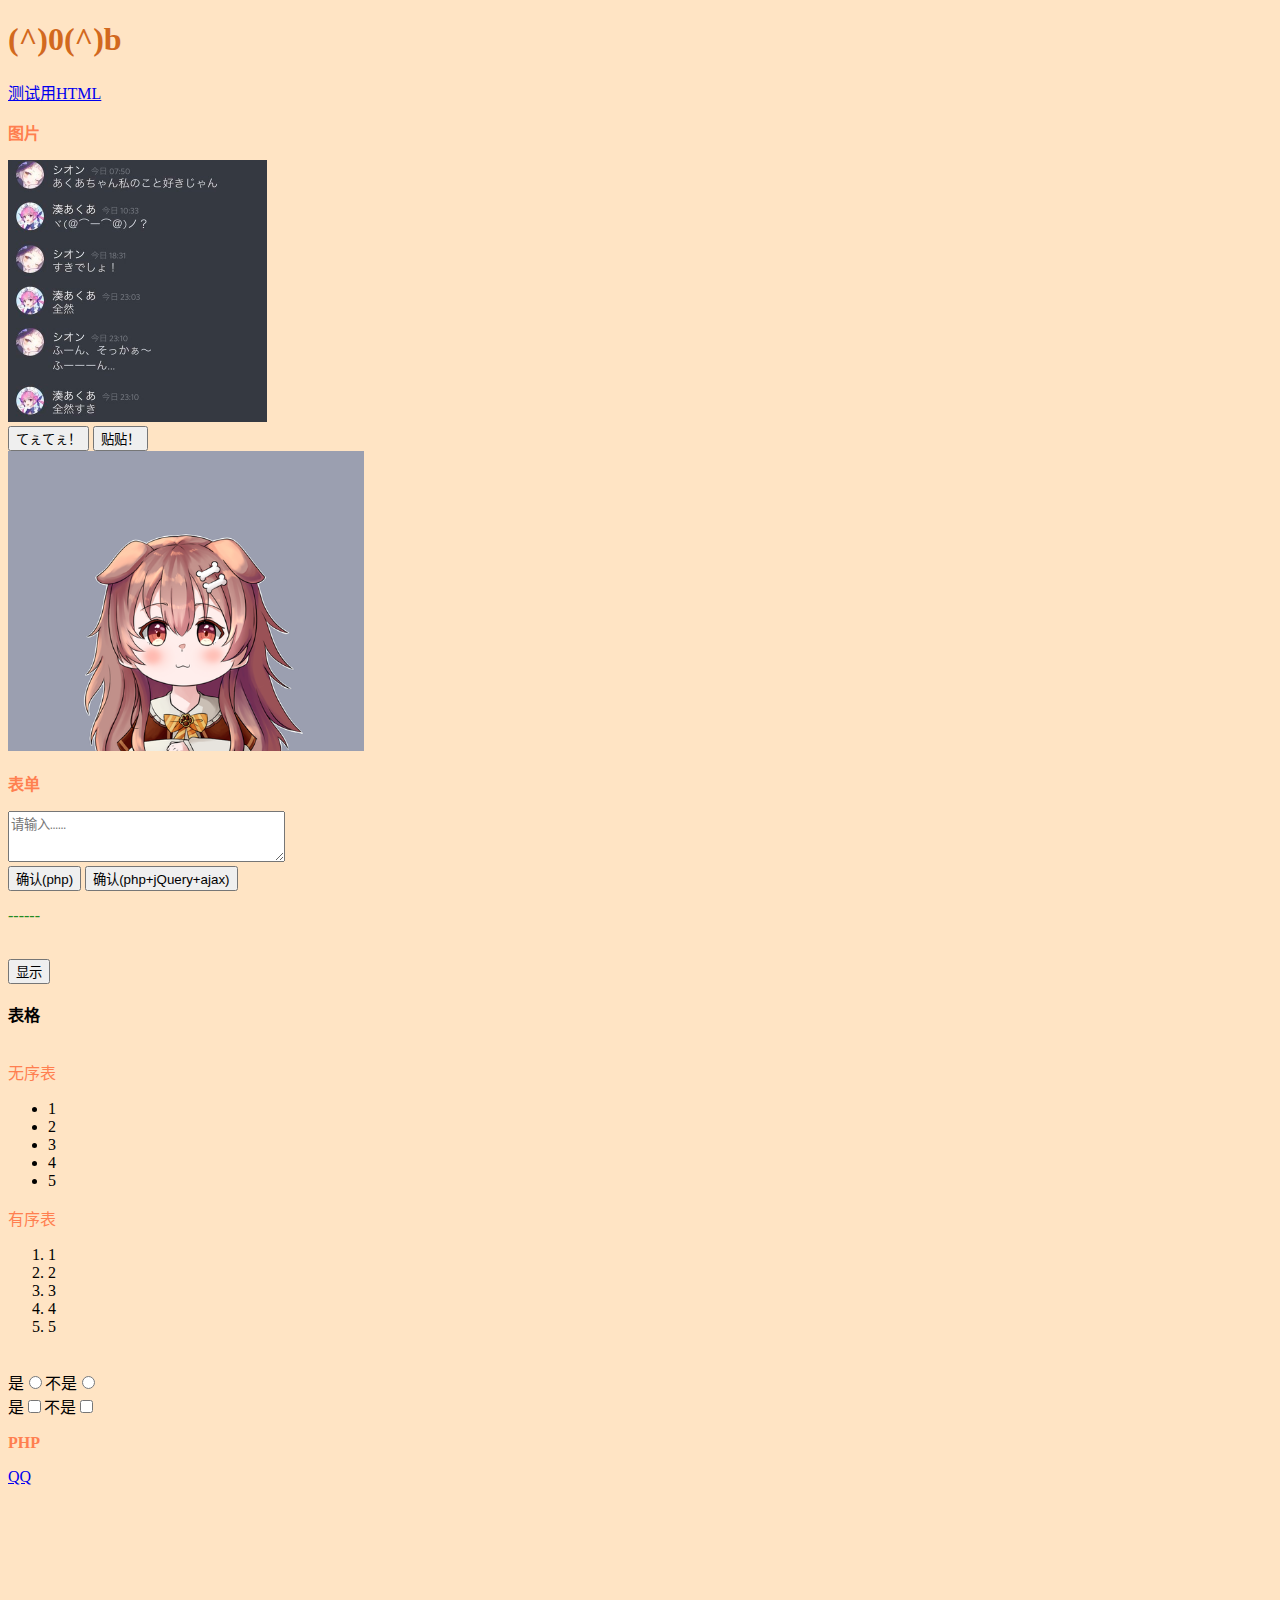
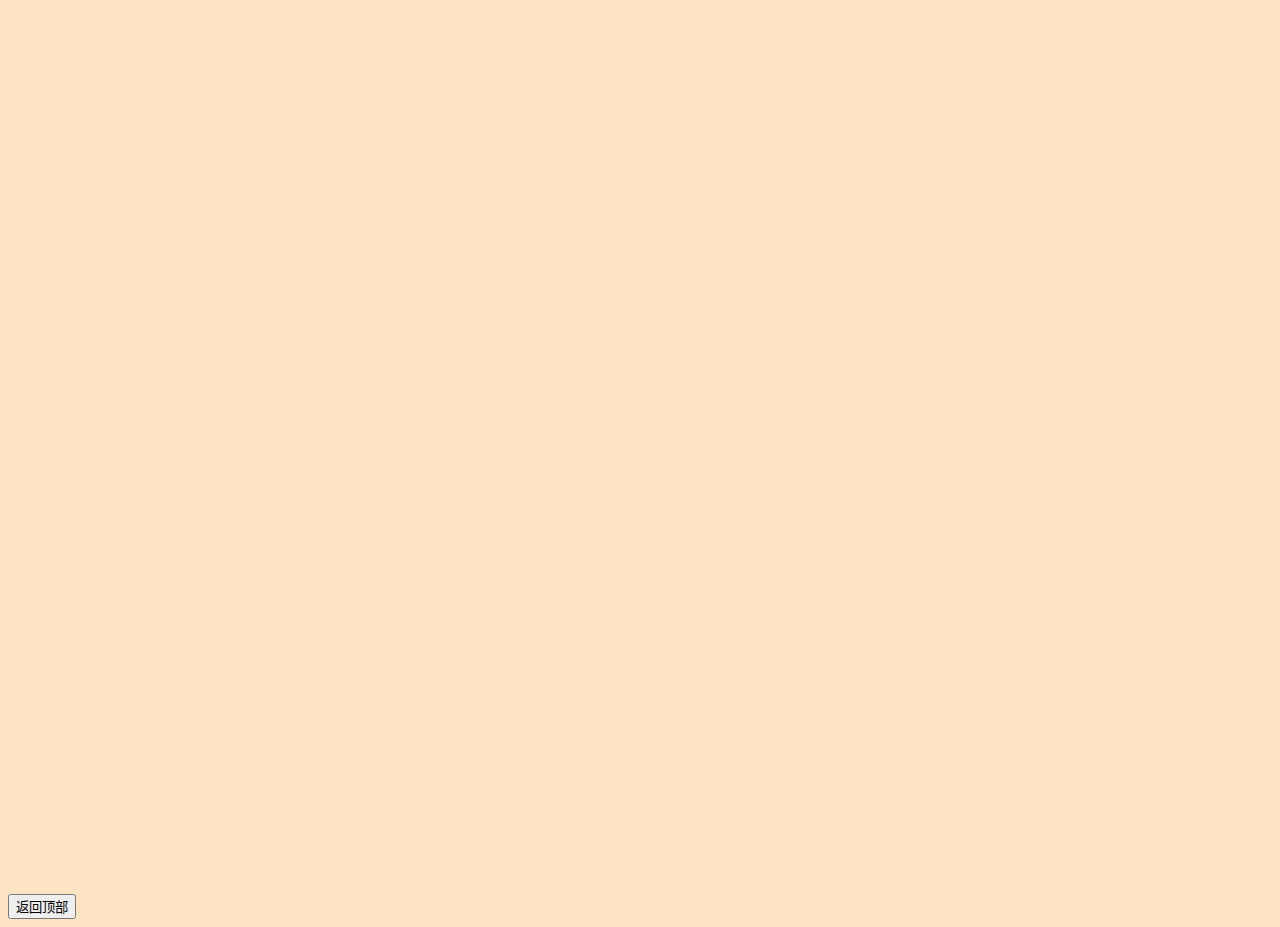
==== index.html @ a9ceadae "文件结构调整" ====
<!DOCTYPE html>
<html lang="zh-CN" >
<head>
    <meta charset="utf-8">
    <link href="images/logo.ico" rel="icon" type="image/x-ico">
    <link href="css/index.css" rel="stylesheet" type="text/css" >
    <meta name="viewport" content="width=device-width， initial-scale=1" />
    <script src="js/jQuery.js"></script>
</head>
<body>
    <title>^_-</title>
    <h1 id="head" >(^)0(^)b</h1>
    <a href="demo.html">测试用HTML</a>
    <!-- 图片与JavaScript初尝试 -->
    <p id="ok"><b>图片</b></p>
    <img id="pic" src="images/aquashion.jpg" alt="盐水贴贴" width="259" height="262" />
    <br>
    <button type="button" onclick="f()">てぇてぇ！</button>
    <button type="button" onclick="f2()">贴贴！</button>
    <br>    
    <img title="ほら見てほらよ" id="korone" src="images/korone0.png" height="300" alt="沁音" style="cursor:pointer">
    <script type="text/javascript" src="js/button.js"></script>
<!-- 表单与PHP后端交互 强大的JavaScript框架jQuery与(异步)AJAX技术 -->
    <p><b>表单</b></p>
    <form id="fm" action="php/test.php" method="POST">
        <div>
            <textarea name="text" id="text" cols="32" rows="3" maxlength="10" placeholder="请输入……" ></textarea>
            <br>
            <button type="submit">确认(php)</button>
            <button type="button" onclick="ajax()">确认(php+jQuery+ajax)</button>
        </div>
        <p id="post" >------</p>
    </form>
    <script type="text/javascript" src="js/ajax.js"></script>
<!-- 探索jQuery -->
    <br>
    <button id="show" type="button" >显示</button>
    <a id="f" href="F.html">傅里叶级数演示</a>
    <script type="text/javascript " >
    $(document).ready(function(){
        $("#f").hide()
        $("#show").click(function(){
            $("#f").fadeToggle(500)
            //500ms渐变
        });
    });
    </script>
<!-- 表格 -->
    <br><br>
    <div class="table" ><strong>表格</strong></div>
    <table id="ごじゅうおん" border="1">
        <tr><th>行与段</th><th>あ段</th><th>い段</th><th>う段</th><th>え段</th><th>お段</th></tr>
        <tr><th>か行</th><td>.</td><td>.</td><td>.</td><td>.</td><td>.</td></tr>
        <tr><th>さ行</th><td>.</td><td>.</td><td>.</td><td>.</td><td>.</td></tr>
        <tr><th>た行</th><td>.</td><td>.</td><td>.</td><td>.</td><td>.</td></tr>
        <tr><th>な行</th><td>.</td><td>.</td><td>.</td><td>.</td><td>.</td></tr>
        <tr><th>は行</th><td>.</td><td>.</td><td>.</td><td>.</td><td>.</td></tr>
        <tr><th>ま行</th><td>.</td><td>.</td><td>.</td><td>.</td><td>.</td></tr>
        <tr><th>や行</th><td>.</td><td>.</td><td>.</td><td>.</td><td>.</td></tr>
        <tr><th>ら行</th><td>.</td><td>.</td><td>.</td><td>.</td><td>.</td></tr>
        <tr><th>わ行</th><td>.</td><td>.</td><td>.</td><td>.</td><td>.</td></tr>
    </table>
    <script>
        $("#ごじゅうおん").hide()
        $(".table").click(
            function () {
                $("#ごじゅうおん").fadeToggle()
            }
        )
    </script>
<!-- 列表 -->
    <br>
    <p>无序表</p>
    <ul>
        <li>1</li>
        <li>2</li>
        <li>3</li>
        <li>4</li>
        <li>5</li>
    </ul>
    <p>有序表</p>
    <ol>
        <li>1</li>
        <li>2</li>
        <li>3</li>
        <li>4</li>
        <li>5</li>
    </ol>
<!-- 表单 -->
    <br>
    是<input type="radio" name="单选" id="">不是<input type="radio" name="单选" id=""><br>
    是<input type="checkbox" name="多选" id="">不是<input type="checkbox" name="多选" id="">
<!--探索php  -->
    <br>
    <p><b>PHP</b></p>
    <a href="QQ.html">QQ</a>
<!-- 返回顶部 -->
    <div>
        <br><br><br><br><br><br><br><br><br><br><br><br><br><br><br><br><br><br><br><br><br><br><br><br><br><br><br><br><br><br><br><br><br><br><br><br><br><br><br><br><br><br><br><br><br><br><br><br><br><br><br><br><br><br><br><br>
    </div>
    <a href="#head"><button>返回顶部</button></a>

</body>
</html>
---- css/index.css ----
body {
    background-color: bisque;
}
h1 {
    color: chocolate;
}
p {
    color: coral;
}
#post {
    color: forestgreen;
}
.table {
    cursor: pointer;
    width: 2em;
}
/* .table:link {
    
}
.table:visited {

} */
.table:hover {
    color: royalblue;
}
.table:active {
    color: blue;
}
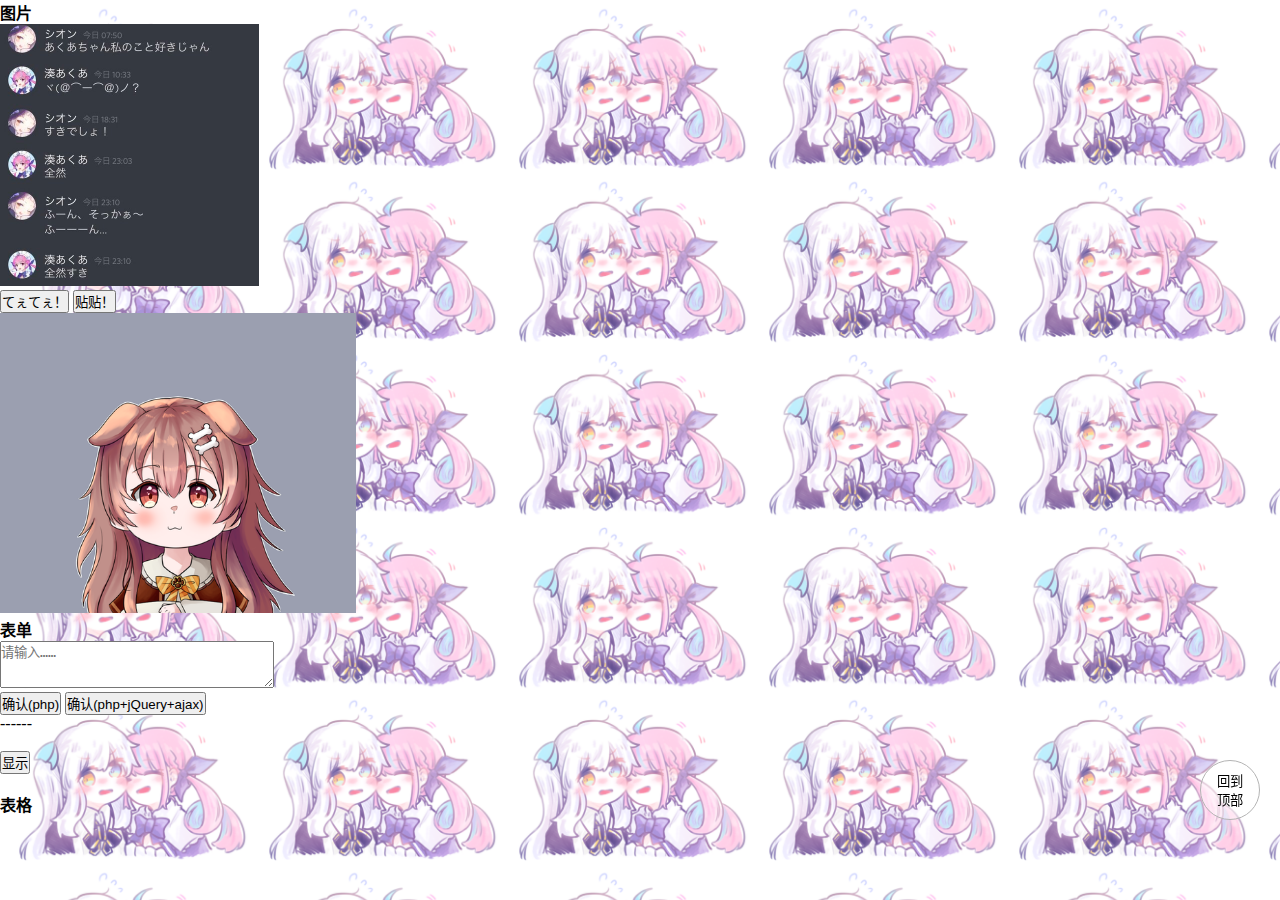
==== commit 3d84adcf: "结构调整" ====
--- a/index.html
+++ b/index.html
@@ -2,15 +2,14 @@
 <html lang="zh-CN" >
 <head>
     <meta charset="utf-8">
-    <link href="images/logo.ico" rel="icon" type="image/x-ico">
+    <link href="images/favicon.ico" rel="icon" type="image/x-ico">
     <link href="css/index.css" rel="stylesheet" type="text/css" >
+    <link href="css/demo.css" rel="stylesheet" type="text/css" >
     <meta name="viewport" content="width=device-width， initial-scale=1" />
     <script src="js/jQuery.js"></script>
 </head>
 <body>
     <title>^_-</title>
-    <h1 id="head" >(^)0(^)b</h1>
-    <a href="demo.html">测试用HTML</a>
     <!-- 图片与JavaScript初尝试 -->
     <p id="ok"><b>图片</b></p>
     <img id="pic" src="images/aquashion.jpg" alt="盐水贴贴" width="259" height="262" />
@@ -68,37 +67,17 @@
             }
         )
     </script>
-<!-- 列表 -->
-    <br>
-    <p>无序表</p>
-    <ul>
-        <li>1</li>
-        <li>2</li>
-        <li>3</li>
-        <li>4</li>
-        <li>5</li>
-    </ul>
-    <p>有序表</p>
-    <ol>
-        <li>1</li>
-        <li>2</li>
-        <li>3</li>
-        <li>4</li>
-        <li>5</li>
-    </ol>
-<!-- 表单 -->
-    <br>
-    是<input type="radio" name="单选" id="">不是<input type="radio" name="单选" id=""><br>
-    是<input type="checkbox" name="多选" id="">不是<input type="checkbox" name="多选" id="">
-<!--探索php  -->
-    <br>
-    <p><b>PHP</b></p>
-    <a href="QQ.html">QQ</a>
-<!-- 返回顶部 -->
-    <div>
-        <br><br><br><br><br><br><br><br><br><br><br><br><br><br><br><br><br><br><br><br><br><br><br><br><br><br><br><br><br><br><br><br><br><br><br><br><br><br><br><br><br><br><br><br><br><br><br><br><br><br><br><br><br><br><br><br>
+    <div class="home-page">
+        <div class="back">
+            <div>
+                <button id="back" type="button">回到<br>顶部</button>
+            </div>
+            <script type="text/javascript">
+                $("#back").click(function () {
+                    scrollTo(0, 0);
+                });
+            </script>
+        </div>
     </div>
-    <a href="#head"><button>返回顶部</button></a>
-
 </body>
 </html>--- a/css/index.css
+++ b/css/index.css
@@ -1,28 +1,53 @@
-body {
-    background-color: bisque;
+body,
+button,
+form,
+input,
+li,
+ol,
+p,
+td,
+textarea,
+ul {
+    margin: 0;
+    padding: 0;
 }
-h1 {
-    color: chocolate;
+img {
+    border: 0;
+    outline: 0;
 }
-p {
-    color: coral;
+li {
+    list-style: none;
 }
-#post {
-    color: forestgreen;
+a {
+    color: #000;
+    outline: none;
+    text-decoration: none;
 }
-.table {
-    cursor: pointer;
-    width: 2em;
+button {
+    outline: none;
 }
-/* .table:link {
-    
+em {
+    font-style: normal;
 }
-.table:visited {
-
-} */
-.table:hover {
-    color: royalblue;
+ul {
+    list-style: none;
+    padding: 0;
+    margin: 0;
 }
-.table:active {
-    color: blue;
+.clearfix {
+    *zoom:1;
 }
+.clearfix:before {
+    content: ".";
+    display: block;
+    height: 0;
+    clear: both;
+    visibility: hidden;
+}
+.clearfix:after {
+    content: ".";
+    display: block;
+    height: 0;
+    clear: both;
+    visibility: hidden;
+}--- a/css/demo.css
+++ b/css/demo.css
@@ -0,0 +1,186 @@
+* {
+    margin: 0;
+    padding: 0;
+}
+html {
+    /* height: 100%; */
+}
+body {
+    /* height: 100%; */
+    background-image: url(../html/images/background.png);
+    background-size: 250px;
+    font-size: 16px;
+}
+.clearfix {
+    *zoom:1;
+}
+.clearfix:before {
+    content: ".";
+    display: block;
+    height: 0;
+    clear: both;
+    visibility: hidden;
+}
+.clearfix:after {
+    content: ".";
+    display: block;
+    height: 0;
+    clear: both;
+    visibility: hidden;
+}
+ul {
+    list-style: none;
+}
+a {
+    text-decoration: none;
+    color: #000;
+}
+.left {
+    float: left;
+}
+.header {
+    height: 56px;
+    background-color: #fff;
+    box-shadow: 0px 0px 15px -4px rgba(0, 0, 0, 0.9);
+}
+.nav-link {
+    float: left;
+}
+.nav-link ul li {
+    float: left;
+    margin-left: 45px;
+    line-height: 56px;
+}
+.nav-link ul .home {
+    width: 40px;
+    height: 40px;
+    margin: 8px 0 8px 35px;
+    padding-left: 0px;
+    background-image: url(../html/images/home.png);
+    background-repeat: no-repeat ;
+    background-position: center;
+    background-size: 55px,55px ;
+}
+.nav-link ul  .home:hover {
+    background-size: 66px,66px ;
+    transition: all .5s ease 0s ;
+}
+.nav-link ul  .home a {
+    display: block;
+    width: 40px;
+    height: 40px;
+}
+.nav-link a:hover {
+    color: skyblue;
+    transition: all 0.3s ease 0s ;
+}
+.nav-search-box {
+    float: left;
+}
+.nav-search-box .search {
+    float: left;
+    margin: 12px 25px 12px 25px ;
+}
+.nav-search-box .search input {
+    float: left;
+    width: 180px;
+    height: 31px;
+    border: 1px solid rgba(0, 0, 0, 0.178);
+    padding: 0 0 0 15px;
+    outline: none;
+    background-color: rgba(0, 0, 0, 0.075);
+}
+.nav-search-box .search-btn {
+    float: left;
+}
+.nav-search-box .search button {
+    border: 1px solid rgba(0, 0, 0, 0.288);
+    border-left: 0;
+    padding: 7px;
+    outline: none;
+    cursor: pointer;
+}
+.nav-search-box .search button:hover {
+    color: rgb(0, 174, 255);
+    transition: all .2s ease 0s ;
+}
+.nav-user-box {
+    float: left;
+    line-height: 56px;
+}
+.nav-user-box div {
+    float: left;
+    margin: 0 0 0 45px;
+}
+.nav-btn {
+    float: left;
+}
+.nav-btn button {
+    display: block;
+    margin: 10px 0;
+    margin-left: 25px;
+    border: 0;
+    width: 100px;
+    height: 36px;
+    color: #fff;
+    background-color: #FB7299;
+    outline: none;
+    cursor: pointer;
+    border-radius: 5px;
+}
+.home-page {
+    margin: 8px auto 0 auto;
+}
+.home-content {
+    display: block;
+    width: 1160px;
+    /* height: 100%; */
+    margin: 0 auto;
+    text-align: center;
+}
+.left-box {
+    width: 244px;
+}
+.left-box div {
+    border-radius: 5px;
+    margin-top: 8px;
+}
+.left-box .box1 {
+    height: 200px;
+    background-color: skyblue;
+}
+.left-box .box2 {
+    position: sticky;
+    top: 0px;/* ????????????????????? */
+    min-height: 200px;
+    background-color: skyblue;
+}
+.center-box {
+    width: 632px;
+    margin: 0 8px 0;
+}
+.center-box .card {
+    background-color: skyblue;
+    height: 600px;
+}
+.right-box {
+    width: 268px;
+    background-color: skyblue;
+}
+.home-page .back div {
+    position: fixed;
+    right: 20px;
+    bottom: 80px;
+}
+.home-page .back button {
+    width: 60px;
+    height: 60px;
+    border: 1px solid rgb(179, 179, 179) ;
+    outline: none;
+    background-color: rgba(255, 255, 255, 0.4);
+    border-radius: 50%;
+}
+.home-page .back button:hover {
+    background-color: rgb(0, 183, 255);
+    transition: all 0.5s ease .0s;
+}
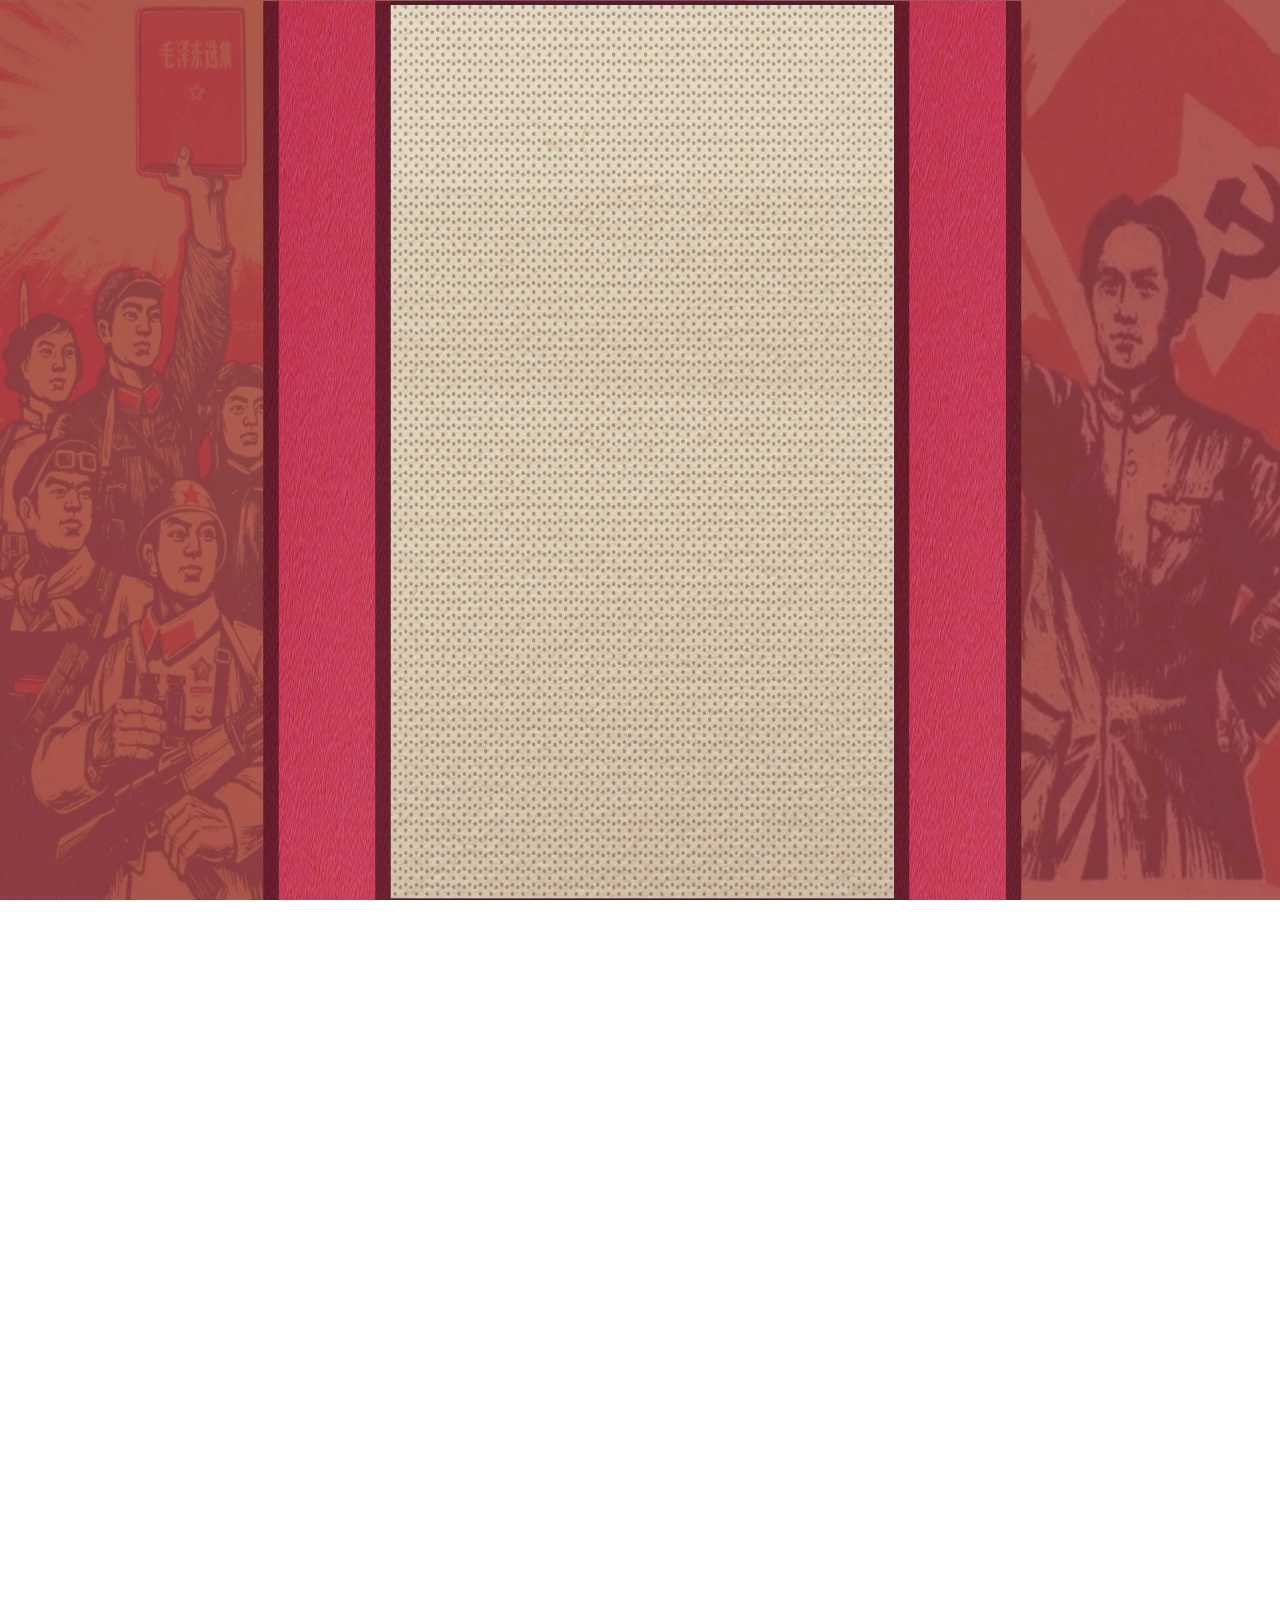
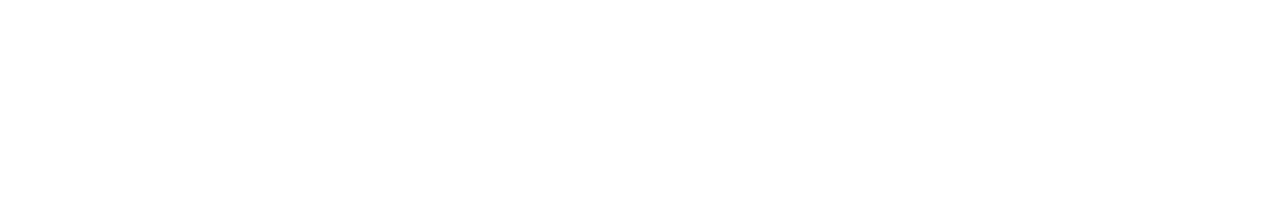
==== commit 913a68af: "[JavaScript]滚动条" ====
--- a/index.html
+++ b/index.html
@@ -1,83 +1,139 @@
 <!DOCTYPE html>
-<html lang="zh-CN" >
+<html lang="zh-CN">
+
 <head>
     <meta charset="utf-8">
+    <meta name="viewport" content="width=device-width， initial-scale=1" />
     <link href="images/favicon.ico" rel="icon" type="image/x-ico">
-    <link href="css/index.css" rel="stylesheet" type="text/css" >
-    <link href="css/demo.css" rel="stylesheet" type="text/css" >
-    <meta name="viewport" content="width=device-width， initial-scale=1" />
-    <script src="js/jQuery.js"></script>
+    <link href="css/index.css" rel="stylesheet" type="text/css">
+    <script src="js/jQuery.js" type="text/javascript"></script>
+    <script src="js/index.js" type="text/javascript"></script>
 </head>
+
 <body>
-    <title>^_-</title>
-    <!-- 图片与JavaScript初尝试 -->
-    <p id="ok"><b>图片</b></p>
-    <img id="pic" src="images/aquashion.jpg" alt="盐水贴贴" width="259" height="262" />
-    <br>
-    <button type="button" onclick="f()">てぇてぇ！</button>
-    <button type="button" onclick="f2()">贴贴！</button>
-    <br>    
-    <img title="ほら見てほらよ" id="korone" src="images/korone0.png" height="300" alt="沁音" style="cursor:pointer">
-    <script type="text/javascript" src="js/button.js"></script>
-<!-- 表单与PHP后端交互 强大的JavaScript框架jQuery与(异步)AJAX技术 -->
-    <p><b>表单</b></p>
-    <form id="fm" action="php/test.php" method="POST">
-        <div>
-            <textarea name="text" id="text" cols="32" rows="3" maxlength="10" placeholder="请输入……" ></textarea>
-            <br>
-            <button type="submit">确认(php)</button>
-            <button type="button" onclick="ajax()">确认(php+jQuery+ajax)</button>
-        </div>
-        <p id="post" >------</p>
-    </form>
-    <script type="text/javascript" src="js/ajax.js"></script>
-<!-- 探索jQuery -->
-    <br>
-    <button id="show" type="button" >显示</button>
-    <a id="f" href="F.html">傅里叶级数演示</a>
-    <script type="text/javascript " >
-    $(document).ready(function(){
-        $("#f").hide()
-        $("#show").click(function(){
-            $("#f").fadeToggle(500)
-            //500ms渐变
-        });
-    });
-    </script>
-<!-- 表格 -->
-    <br><br>
-    <div class="table" ><strong>表格</strong></div>
-    <table id="ごじゅうおん" border="1">
-        <tr><th>行与段</th><th>あ段</th><th>い段</th><th>う段</th><th>え段</th><th>お段</th></tr>
-        <tr><th>か行</th><td>.</td><td>.</td><td>.</td><td>.</td><td>.</td></tr>
-        <tr><th>さ行</th><td>.</td><td>.</td><td>.</td><td>.</td><td>.</td></tr>
-        <tr><th>た行</th><td>.</td><td>.</td><td>.</td><td>.</td><td>.</td></tr>
-        <tr><th>な行</th><td>.</td><td>.</td><td>.</td><td>.</td><td>.</td></tr>
-        <tr><th>は行</th><td>.</td><td>.</td><td>.</td><td>.</td><td>.</td></tr>
-        <tr><th>ま行</th><td>.</td><td>.</td><td>.</td><td>.</td><td>.</td></tr>
-        <tr><th>や行</th><td>.</td><td>.</td><td>.</td><td>.</td><td>.</td></tr>
-        <tr><th>ら行</th><td>.</td><td>.</td><td>.</td><td>.</td><td>.</td></tr>
-        <tr><th>わ行</th><td>.</td><td>.</td><td>.</td><td>.</td><td>.</td></tr>
-    </table>
-    <script>
-        $("#ごじゅうおん").hide()
-        $(".table").click(
-            function () {
-                $("#ごじゅうおん").fadeToggle()
-            }
-        )
-    </script>
     <div class="home-page">
         <div class="back">
             <div>
                 <button id="back" type="button">回到<br>顶部</button>
+                <script>
+                    $("#back").hide();
+                    $(window).scroll(function () {   //页面加载时，获取滚动条高度
+                        var distance = $(document).scrollTop();  //获取滚动条高度
+                        if (distance <= 300) {
+                            $("#back").hide(500);
+                        }
+                        else {
+                            $("#back").show(500);
+                        }
+                    })
+                    $("#back").click(function () {
+                        scrollTo(0, 0);
+                    })
+                </script>
             </div>
-            <script type="text/javascript">
-                $("#back").click(function () {
-                    scrollTo(0, 0);
-                });
-            </script>
         </div>
     </div>
+    <br>
+    <br>
+    <br>
+    <br>
+    <br>
+    <br>
+    <br>
+    <br>
+    <br>
+    <br>
+    <br>
+    <br>
+    <br>
+    <br>
+    <br>
+    <br>
+    <br>
+    <br>
+    <br>
+    <br>
+    <br>
+    <br>
+    <br>
+    <br>
+    <br>
+    <br>
+    <br>
+    <br>
+    <br>
+    <br>
+    <br>
+    <br>
+    <br>
+    <br>
+    <br>
+    <br>
+    <br>
+    <br>
+    <br>
+    <br>
+    <br>
+    <br>
+    <br>
+    <br>
+    <br>
+    <br>
+    <br>
+    <br>
+    <br>
+    <br>
+    <br>
+    <br>
+    <br>
+    <br>
+    <br>
+    <br>
+    <br>
+    <br>
+    <br>
+    <br>
+    <br>
+    <br>
+    <br>
+    <br>
+    <br>
+    <br>
+    <br>
+    <br>
+    <br>
+    <br>
+    <br>
+    <br>
+    <br>
+    <br>
+    <br>
+    <br>
+    <br>
+    <br>
+    <br>
+    <br>
+    <br>
+    <br>
+    <br>
+    <br>
+    <br>
+    <br>
+    <br>
+    <br>
+    <br>
+    <br>
+    <br>
+    <br>
+    <br>
+    <br>
+    <br>
+    <br>
+    <br>
+    <br>
+    <br>
+    <br>
+    <br>
 </body>
+
 </html>--- a/css/index.css
+++ b/css/index.css
@@ -10,10 +10,6 @@
 ul {
     margin: 0;
     padding: 0;
-}
-img {
-    border: 0;
-    outline: 0;
 }
 li {
     list-style: none;
@@ -50,4 +46,28 @@
     height: 0;
     clear: both;
     visibility: hidden;
+}
+body {
+    background-image: url(/images/index-bg.png);
+    background-attachment:fixed;
+    background-size: 100vw 100vh;
+    font-size: 16px;
+}
+.home-page .back div {
+    position: fixed;
+    right: 20px;
+    bottom: 80px;
+}
+.home-page .back button {
+    width: 60px;
+    height: 60px;
+    border: 1px solid rgb(179, 179, 179) ;
+    outline: none;
+    cursor: pointer;
+    background-color: rgba(255, 255, 255, 0.4);
+    border-radius: 50%;
+}
+.home-page .back button:hover {
+    background-color: rgb(0, 183, 255);
+    transition: all 0.5s ease .0s;
 }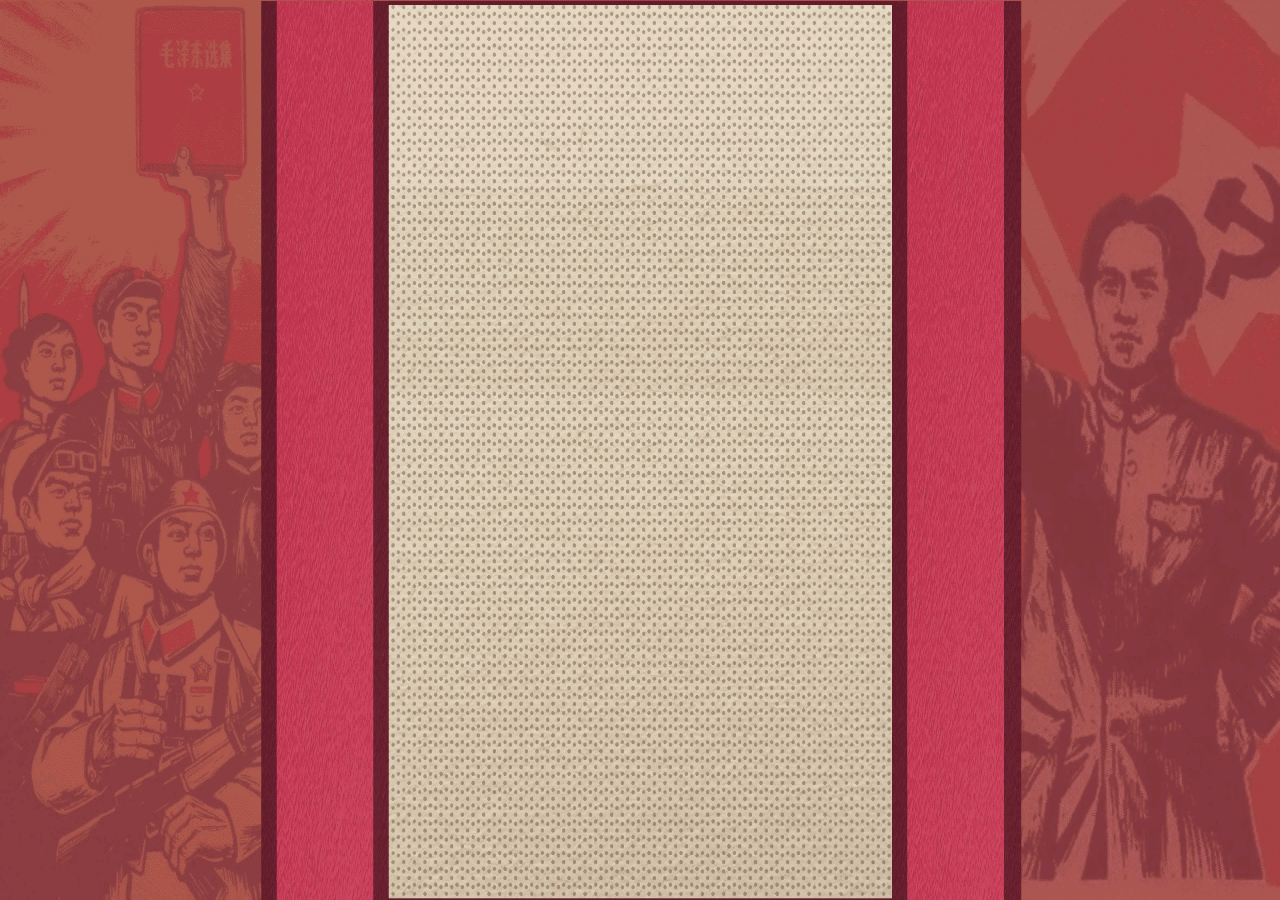
==== commit cfbb32d9: "[JavaScript]鼠标控制" ====
--- a/index.html
+++ b/index.html
@@ -12,128 +12,40 @@
 
 <body>
     <div class="home-page">
+        <script type="text/javascript">
+            window.onload = function () {
+                document.onmousemove = function (e) {
+                    var p = getMousePos(e)
+                    var style = `
+                        position: fixed;
+                        height:100px;
+                        width:100px;
+                        background-color:rgb(0,0,0,0.5);
+                        transform: translate(-50%,-50%);`
+                        style+= "margin-left:"+p["x"]+"px;"
+                        style+= "margin-top:"+p["y"]+"px;"
+                    setStyleById("scroll", style);
+                    function setStyleById(id, style) {
+                        document.getElementById(id).setAttribute("style", style)
+                        var a = document.getElementById(id).getAttribute("style")
+                    }
+                }
+            }
+            function getMousePos(event) {
+                var e = event || window.event;
+                return { 'x': e.clientX, 'y': e.clientY }
+            }
+            function view(params) {
+                console.log("数据类型:" + typeof params, "输出:" + params)
+            }
+        </script>
         <div class="back">
             <div>
                 <button id="back" type="button">回到<br>顶部</button>
-                <script>
-                    $("#back").hide();
-                    $(window).scroll(function () {   //页面加载时，获取滚动条高度
-                        var distance = $(document).scrollTop();  //获取滚动条高度
-                        if (distance <= 300) {
-                            $("#back").hide(500);
-                        }
-                        else {
-                            $("#back").show(500);
-                        }
-                    })
-                    $("#back").click(function () {
-                        scrollTo(0, 0);
-                    })
-                </script>
             </div>
         </div>
     </div>
-    <br>
-    <br>
-    <br>
-    <br>
-    <br>
-    <br>
-    <br>
-    <br>
-    <br>
-    <br>
-    <br>
-    <br>
-    <br>
-    <br>
-    <br>
-    <br>
-    <br>
-    <br>
-    <br>
-    <br>
-    <br>
-    <br>
-    <br>
-    <br>
-    <br>
-    <br>
-    <br>
-    <br>
-    <br>
-    <br>
-    <br>
-    <br>
-    <br>
-    <br>
-    <br>
-    <br>
-    <br>
-    <br>
-    <br>
-    <br>
-    <br>
-    <br>
-    <br>
-    <br>
-    <br>
-    <br>
-    <br>
-    <br>
-    <br>
-    <br>
-    <br>
-    <br>
-    <br>
-    <br>
-    <br>
-    <br>
-    <br>
-    <br>
-    <br>
-    <br>
-    <br>
-    <br>
-    <br>
-    <br>
-    <br>
-    <br>
-    <br>
-    <br>
-    <br>
-    <br>
-    <br>
-    <br>
-    <br>
-    <br>
-    <br>
-    <br>
-    <br>
-    <br>
-    <br>
-    <br>
-    <br>
-    <br>
-    <br>
-    <br>
-    <br>
-    <br>
-    <br>
-    <br>
-    <br>
-    <br>
-    <br>
-    <br>
-    <br>
-    <br>
-    <br>
-    <br>
-    <br>
-    <br>
-    <br>
-    <br>
-    <br>
+    <div id="scroll"></div>
 </body>
 
 </html>--- a/css/index.css
+++ b/css/index.css
@@ -70,4 +70,4 @@
 .home-page .back button:hover {
     background-color: rgb(0, 183, 255);
     transition: all 0.5s ease .0s;
-}+}
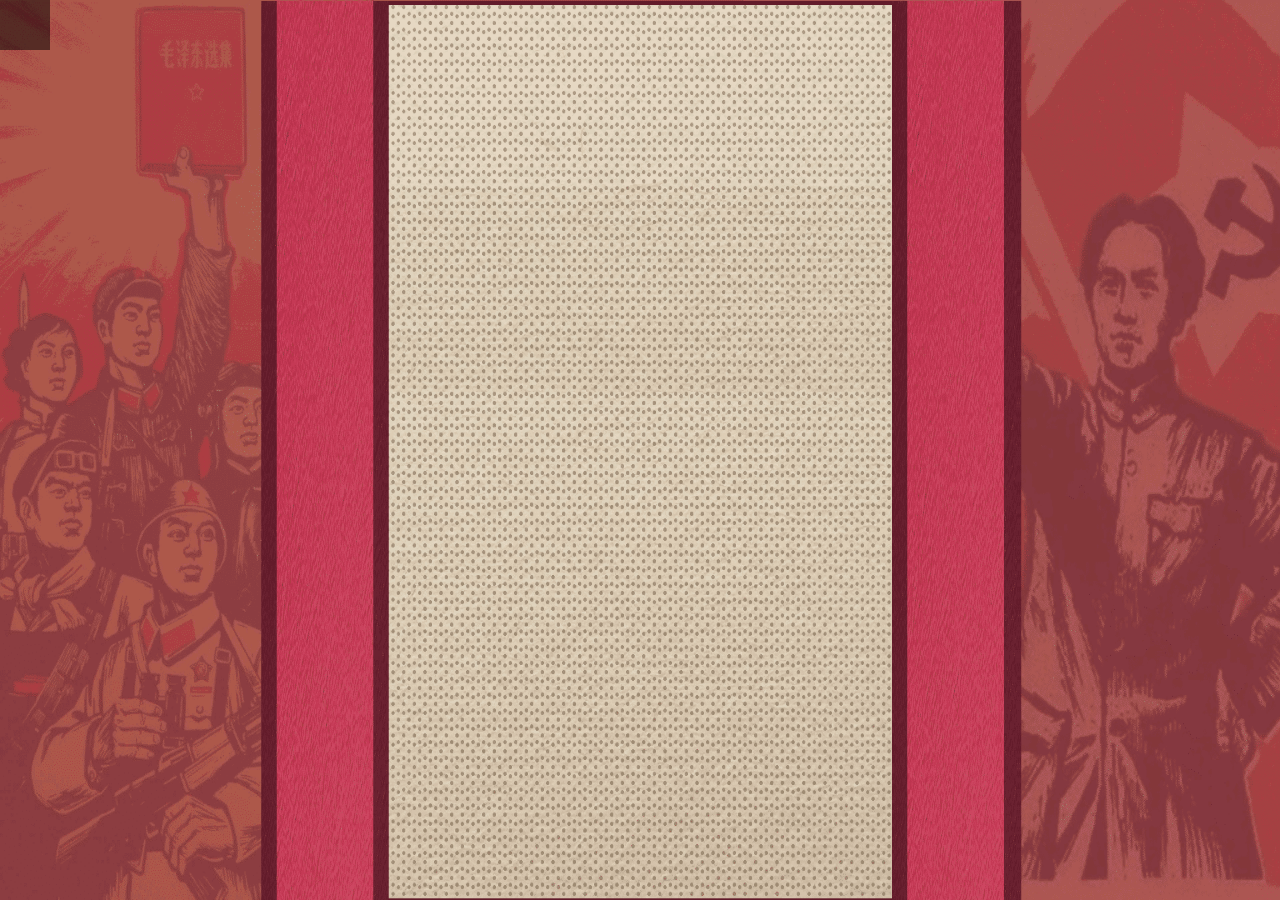
==== commit 23e9de47: "[JavaScript]事件处理" ====
--- a/index.html
+++ b/index.html
@@ -13,25 +13,46 @@
 <body>
     <div class="home-page">
         <script type="text/javascript">
-            window.onload = function () {
-                document.onmousemove = function (e) {
-                    var p = getMousePos(e)
-                    var style = `
-                        position: fixed;
-                        height:100px;
-                        width:100px;
-                        background-color:rgb(0,0,0,0.5);
-                        transform: translate(-50%,-50%);`
-                        style+= "margin-left:"+p["x"]+"px;"
-                        style+= "margin-top:"+p["y"]+"px;"
-                    setStyleById("scroll", style);
-                    function setStyleById(id, style) {
-                        document.getElementById(id).setAttribute("style", style)
-                        var a = document.getElementById(id).getAttribute("style")
+            addLoadEvent(MousePos); //使函数在文档加载完后执行
+            addLoadEvent(viewPos);
+            document.onmouseup = MousePos; //链接到事件处理函数
+            document.onmousemove = viewPos;
+            function viewPos() {
+                var position = document.getElementById("position");
+                var p = getMousePos();
+                position.innerText = "("+p["x"]+","+p["y"]+")";
+            }
+            function MousePos() {
+                var pos = getMousePos();
+                var style = `
+                    position: fixed;
+                    height:100px;
+                    width:100px;
+                    text-align: center;
+                    cursor: crosshair;
+                    background-color:rgb(0,0,0,0.5);
+                    transform: translate(-50%,-50%);`
+                    style+= "margin-left:"+pos["x"]+"px;"
+                    style+= "margin-top:"+pos["y"]+"px;"
+                setStyleById("scroll", style);
+            }
+            function addLoadEvent(func) {
+                var old_onload = window.onload;
+                if (typeof window.onload != "function") {
+                    window.onload = func
+                }
+                else {
+                    window.onload = function () {
+                        old_onload();
+                        func();
                     }
                 }
             }
-            function getMousePos(event) {
+            function setStyleById(id, style) {
+                document.getElementById(id).setAttribute("style", style)
+                var a = document.getElementById(id).getAttribute("style")
+            }
+            function getMousePos() {
                 var e = event || window.event;
                 return { 'x': e.clientX, 'y': e.clientY }
             }
@@ -45,7 +66,10 @@
             </div>
         </div>
     </div>
-    <div id="scroll"></div>
+    <div id="scroll">
+        <div id="position"></div>
+        <div class="close"></div>
+    </div>
 </body>
 
 </html>--- a/css/index.css
+++ b/css/index.css
@@ -47,8 +47,19 @@
     clear: both;
     visibility: hidden;
 }
+@font-face {
+    font-family: 'icomoon';
+    src:  url('fonts/icomoon.eot?q7a1t3');
+    src:  url('fonts/icomoon.eot?q7a1t3#iefix') format('embedded-opentype'),
+    url('fonts/icomoon.ttf?q7a1t3') format('truetype'),
+    url('fonts/icomoon.woff?q7a1t3') format('woff'),
+    url('fonts/icomoon.svg?q7a1t3#icomoon') format('svg');
+    font-weight: normal;
+    font-style: normal;
+    font-display: block;
+}
 body {
-    background-image: url(/images/index-bg.png);
+    background-image: url(../images/index-bg.png);
     background-attachment:fixed;
     background-size: 100vw 100vh;
     font-size: 16px;
@@ -71,3 +82,15 @@
     background-color: rgb(0, 183, 255);
     transition: all 0.5s ease .0s;
 }
+.close {
+    font-family: 'icomoon';
+    position: absolute;
+    border: 1px solid black;
+    color: black;
+    right: 0;
+    top: 0;
+    width: 12px;
+    height: 12px;
+    font-size: 13px;
+    cursor: pointer;
+}
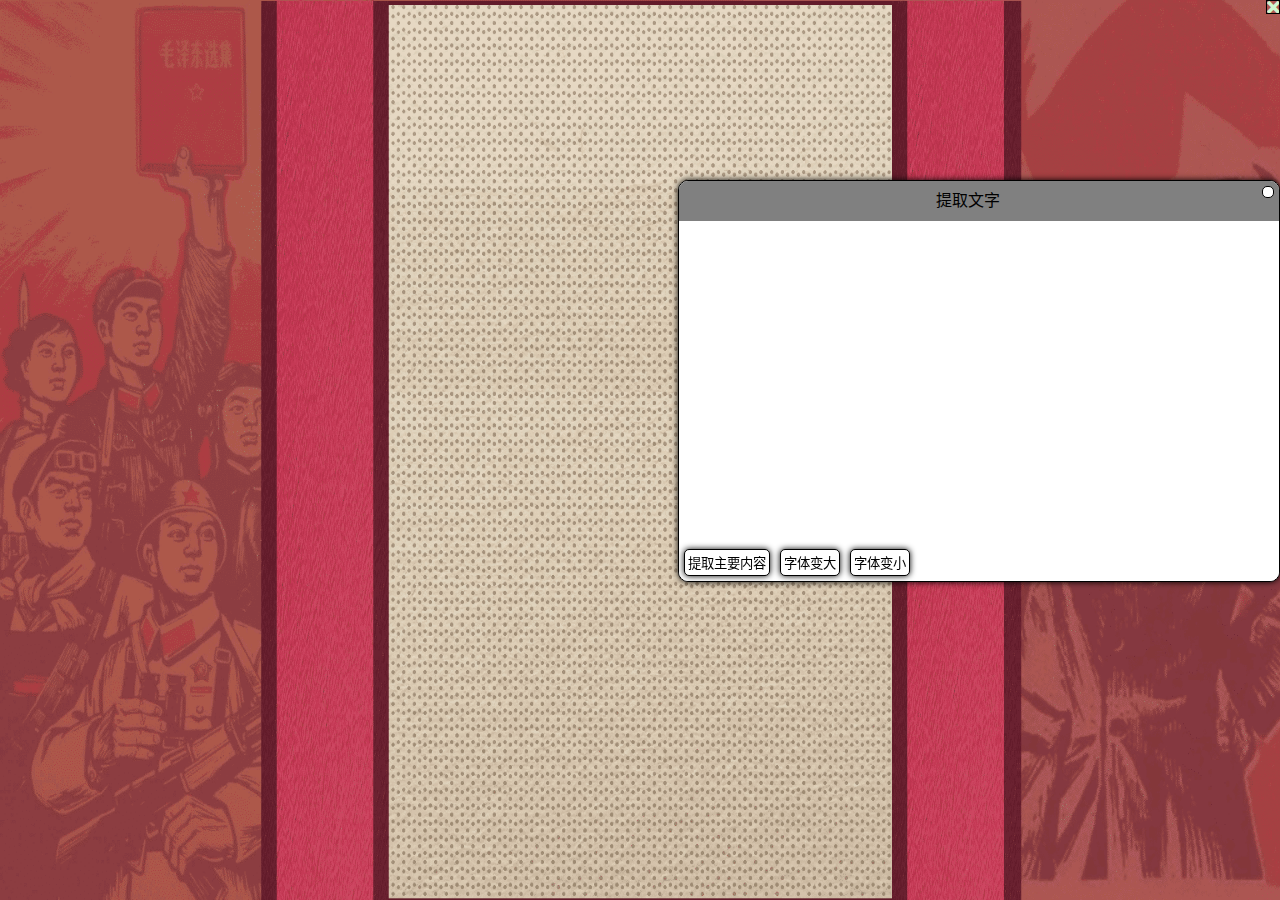
==== commit af8a7d3f: "[JavaScript]dom操作&油猴" ====
--- a/index.html
+++ b/index.html
@@ -8,58 +8,65 @@
     <link href="css/index.css" rel="stylesheet" type="text/css">
     <script src="js/jQuery.js" type="text/javascript"></script>
     <script src="js/index.js" type="text/javascript"></script>
+    <script src="js\百度文库提取文字.user.js"></script>
 </head>
 
 <body>
     <div class="home-page">
         <script type="text/javascript">
-            addLoadEvent(MousePos); //使函数在文档加载完后执行
-            addLoadEvent(viewPos);
-            document.onmouseup = MousePos; //链接到事件处理函数
-            document.onmousemove = viewPos;
-            function viewPos() {
-                var position = document.getElementById("position");
-                var p = getMousePos();
-                position.innerText = "("+p["x"]+","+p["y"]+")";
-            }
-            function MousePos() {
-                var pos = getMousePos();
-                var style = `
-                    position: fixed;
-                    height:100px;
-                    width:100px;
-                    text-align: center;
-                    cursor: crosshair;
-                    background-color:rgb(0,0,0,0.5);
-                    transform: translate(-50%,-50%);`
-                    style+= "margin-left:"+pos["x"]+"px;"
-                    style+= "margin-top:"+pos["y"]+"px;"
-                setStyleById("scroll", style);
-            }
-            function addLoadEvent(func) {
-                var old_onload = window.onload;
-                if (typeof window.onload != "function") {
-                    window.onload = func
-                }
-                else {
-                    window.onload = function () {
-                        old_onload();
-                        func();
-                    }
-                }
-            }
-            function setStyleById(id, style) {
-                document.getElementById(id).setAttribute("style", style)
-                var a = document.getElementById(id).getAttribute("style")
-            }
-            function getMousePos() {
-                var e = event || window.event;
-                return { 'x': e.clientX, 'y': e.clientY }
-            }
-            function view(params) {
-                console.log("数据类型:" + typeof params, "输出:" + params)
-            }
-        </script>
+            // addLoadEvent(moveElementWithMouse); //使函数在文档加载完后执行
+            // addLoadEvent(viewPos);
+            // document.onmouseup = moveElementWithMouse; //链接到事件处理函数
+            // document.onmousemove = viewPos;
+            
+            // function viewPos() {
+                //     var pos = getMousePos();
+                //     document.getElementById("position").innerText = "(" + pos["x"] + "," + pos["y"] + ")";
+                // }
+                
+                // function moveElementByMouse() {
+                    //     var pos = getMousePos();
+                    //     var style = `
+                    //         position: fixed;
+                    //         height:100px;
+                    //         width:100px;
+                    //         text-align: center;
+                    //         cursor: arrow;
+                    //         background-color:rgb(0,0,0,0.5);`
+                    //     style += "margin-left:" + pos["x"] + "px;"
+                    //     style += "margin-top:" + pos["y"] + "px;"
+                    //     setStyleById("scroll", style);
+                    // }
+                    
+            // function addLoadEvent(func) {
+            //     var old_onload = window.onload;
+            //     if (typeof window.onload != "function") {
+            //         window.onload = func
+            //     } else {
+                //         window.onload = function () {
+                    //             old_onload();
+                    //             func();
+                    //         }
+                    //     }
+                    // }
+                    
+                    // function setStyleById(id, style) {
+                        //     document.getElementById(id).setAttribute("style", style)
+                        //     var a = document.getElementById(id).getAttribute("style")
+                        // }
+                        
+                        // function getMousePos() {
+                            //     var e = event || window.event;
+                            //     return {
+                                //         'x': e.clientX,
+                                //         'y': e.clientY
+                                //     }
+                                // }
+                                
+                                // function view(params) {
+                                    //     console.log("数据类型:" + typeof params, "输出:" + params)
+                                    // }
+                                    </script>
         <div class="back">
             <div>
                 <button id="back" type="button">回到<br>顶部</button>
--- a/css/index.css
+++ b/css/index.css
@@ -11,28 +11,35 @@
     margin: 0;
     padding: 0;
 }
+
 li {
     list-style: none;
 }
+
 a {
     color: #000;
     outline: none;
     text-decoration: none;
 }
+
 button {
     outline: none;
 }
+
 em {
     font-style: normal;
 }
+
 ul {
     list-style: none;
     padding: 0;
     margin: 0;
 }
+
 .clearfix {
-    *zoom:1;
+    *zoom: 1;
 }
+
 .clearfix:before {
     content: ".";
     display: block;
@@ -40,6 +47,7 @@
     clear: both;
     visibility: hidden;
 }
+
 .clearfix:after {
     content: ".";
     display: block;
@@ -47,41 +55,47 @@
     clear: both;
     visibility: hidden;
 }
+
 @font-face {
     font-family: 'icomoon';
-    src:  url('fonts/icomoon.eot?q7a1t3');
-    src:  url('fonts/icomoon.eot?q7a1t3#iefix') format('embedded-opentype'),
-    url('fonts/icomoon.ttf?q7a1t3') format('truetype'),
-    url('fonts/icomoon.woff?q7a1t3') format('woff'),
-    url('fonts/icomoon.svg?q7a1t3#icomoon') format('svg');
+    src: url('fonts/icomoon.eot?q7a1t3');
+    src: url('fonts/icomoon.eot?q7a1t3#iefix') format('embedded-opentype'),
+        url('fonts/icomoon.ttf?q7a1t3') format('truetype'),
+        url('fonts/icomoon.woff?q7a1t3') format('woff'),
+        url('fonts/icomoon.svg?q7a1t3#icomoon') format('svg');
     font-weight: normal;
     font-style: normal;
     font-display: block;
 }
+
 body {
     background-image: url(../images/index-bg.png);
-    background-attachment:fixed;
+    background-attachment: fixed;
     background-size: 100vw 100vh;
     font-size: 16px;
 }
+
 .home-page .back div {
     position: fixed;
     right: 20px;
     bottom: 80px;
 }
+
 .home-page .back button {
     width: 60px;
     height: 60px;
-    border: 1px solid rgb(179, 179, 179) ;
+    border: 1px solid rgb(179, 179, 179);
     outline: none;
     cursor: pointer;
     background-color: rgba(255, 255, 255, 0.4);
     border-radius: 50%;
 }
+
 .home-page .back button:hover {
     background-color: rgb(0, 183, 255);
     transition: all 0.5s ease .0s;
 }
+
 .close {
     font-family: 'icomoon';
     position: absolute;
@@ -93,4 +107,6 @@
     height: 12px;
     font-size: 13px;
     cursor: pointer;
-}
+    overflow: hidden;
+    color: rgb(206, 248, 206);
+}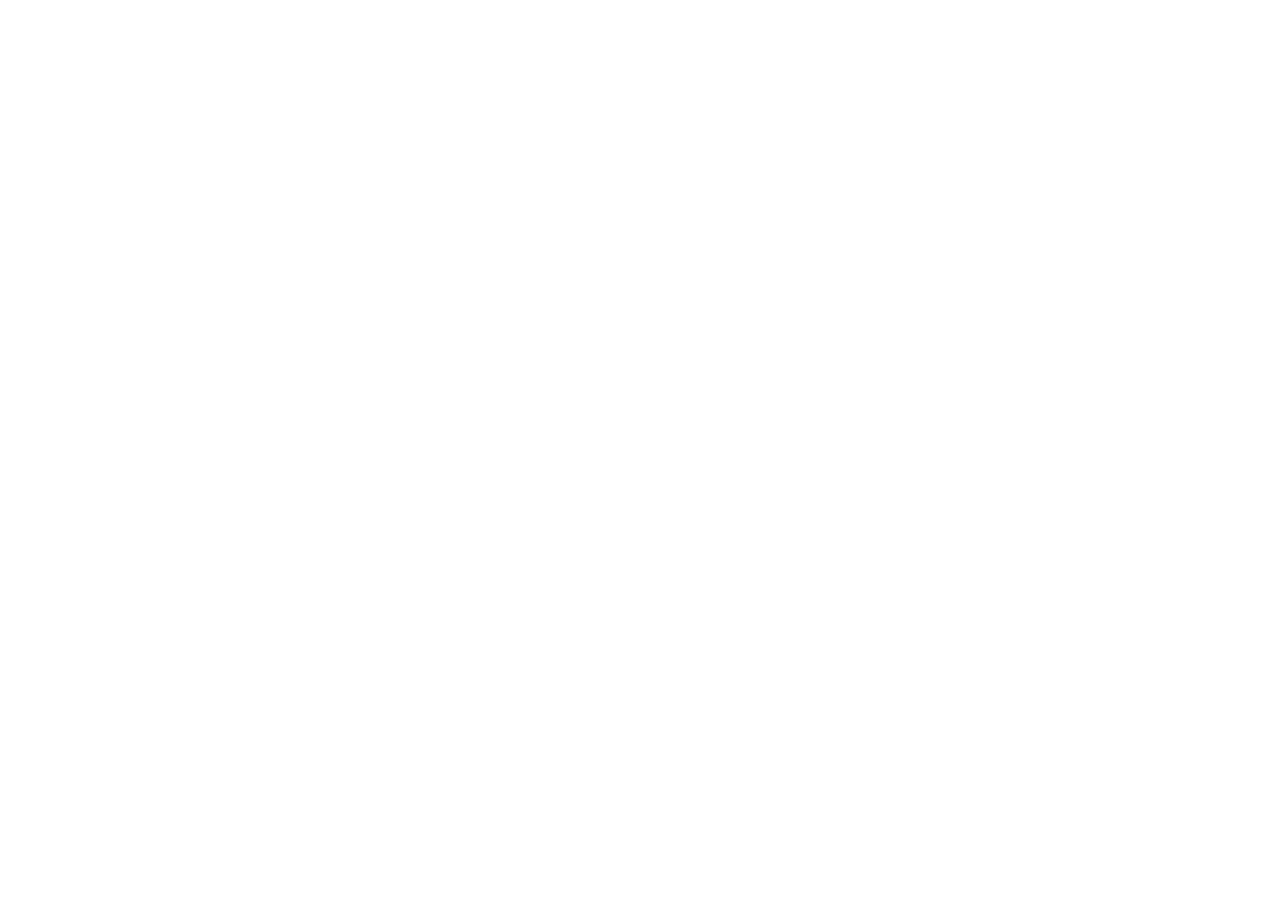
==== commit 20b149f3: "updata" ====
--- a/index.html
+++ b/index.html
@@ -8,75 +8,17 @@
     <link href="css/index.css" rel="stylesheet" type="text/css">
     <script src="js/jQuery.js" type="text/javascript"></script>
     <script src="js/index.js" type="text/javascript"></script>
-    <script src="js\百度文库提取文字.user.js"></script>
+    <!-- <script src="js\百度文库提取文字.user.js"></script> -->
 </head>
 
 <body>
     <div class="home-page">
-        <script type="text/javascript">
-            // addLoadEvent(moveElementWithMouse); //使函数在文档加载完后执行
-            // addLoadEvent(viewPos);
-            // document.onmouseup = moveElementWithMouse; //链接到事件处理函数
-            // document.onmousemove = viewPos;
-            
-            // function viewPos() {
-                //     var pos = getMousePos();
-                //     document.getElementById("position").innerText = "(" + pos["x"] + "," + pos["y"] + ")";
-                // }
-                
-                // function moveElementByMouse() {
-                    //     var pos = getMousePos();
-                    //     var style = `
-                    //         position: fixed;
-                    //         height:100px;
-                    //         width:100px;
-                    //         text-align: center;
-                    //         cursor: arrow;
-                    //         background-color:rgb(0,0,0,0.5);`
-                    //     style += "margin-left:" + pos["x"] + "px;"
-                    //     style += "margin-top:" + pos["y"] + "px;"
-                    //     setStyleById("scroll", style);
-                    // }
-                    
-            // function addLoadEvent(func) {
-            //     var old_onload = window.onload;
-            //     if (typeof window.onload != "function") {
-            //         window.onload = func
-            //     } else {
-                //         window.onload = function () {
-                    //             old_onload();
-                    //             func();
-                    //         }
-                    //     }
-                    // }
-                    
-                    // function setStyleById(id, style) {
-                        //     document.getElementById(id).setAttribute("style", style)
-                        //     var a = document.getElementById(id).getAttribute("style")
-                        // }
-                        
-                        // function getMousePos() {
-                            //     var e = event || window.event;
-                            //     return {
-                                //         'x': e.clientX,
-                                //         'y': e.clientY
-                                //     }
-                                // }
-                                
-                                // function view(params) {
-                                    //     console.log("数据类型:" + typeof params, "输出:" + params)
-                                    // }
-                                    </script>
         <div class="back">
             <div>
                 <button id="back" type="button">回到<br>顶部</button>
             </div>
         </div>
     </div>
-    <div id="scroll">
-        <div id="position"></div>
-        <div class="close"></div>
-    </div>
 </body>
 
 </html>--- a/css/index.css
+++ b/css/index.css
@@ -69,7 +69,7 @@
 }
 
 body {
-    background-image: url(../images/index-bg.png);
+    /* background-image: url(../images/index-bg.png); */
     background-attachment: fixed;
     background-size: 100vw 100vh;
     font-size: 16px;
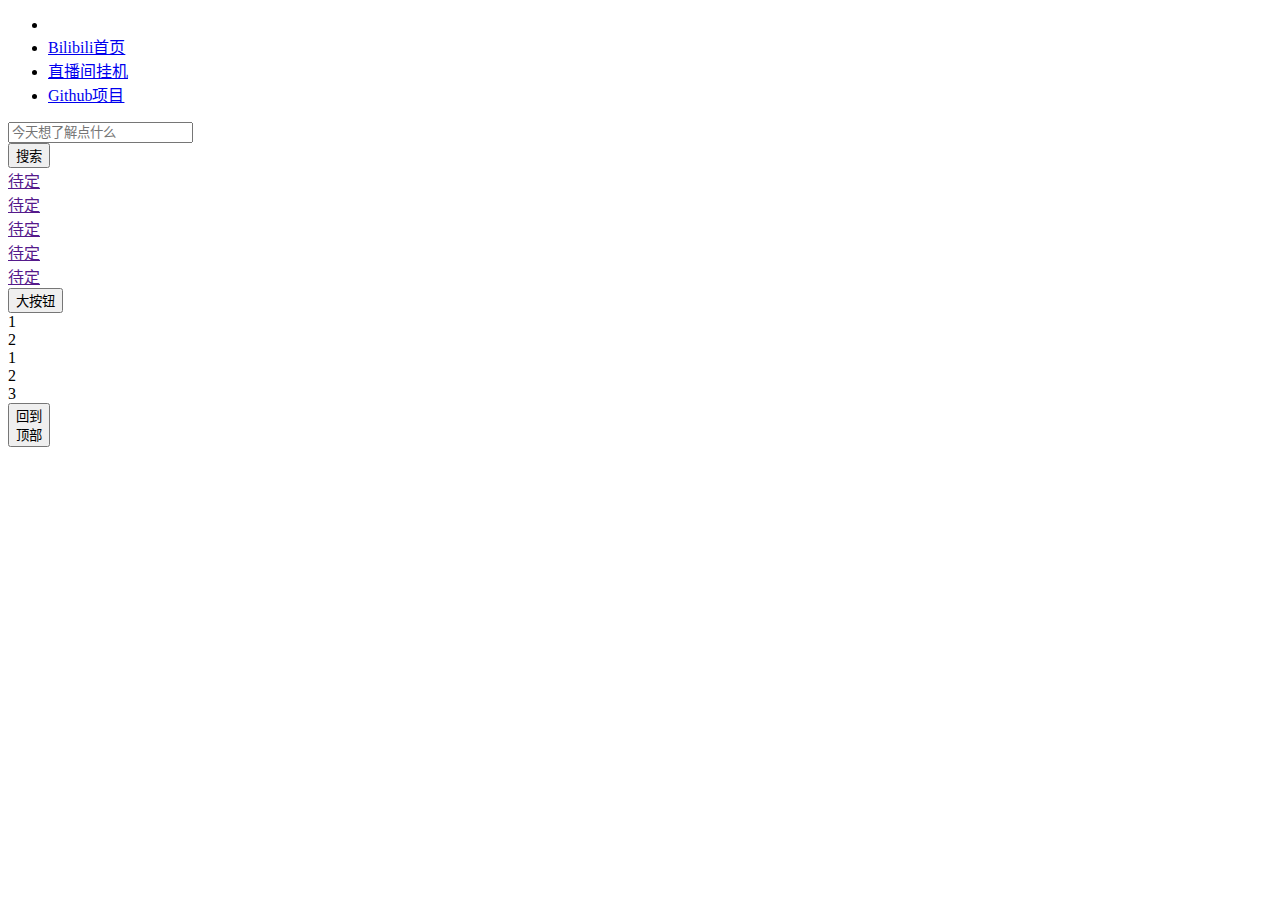
==== commit eaba4d7a: "updata" ====
--- a/index.html
+++ b/index.html
@@ -2,22 +2,128 @@
 <html lang="zh-CN">
 
 <head>
-    <meta charset="utf-8">
-    <meta name="viewport" content="width=device-width， initial-scale=1" />
-    <link href="images/favicon.ico" rel="icon" type="image/x-ico">
-    <link href="css/index.css" rel="stylesheet" type="text/css">
-    <script src="js/jQuery.js" type="text/javascript"></script>
-    <script src="js/index.js" type="text/javascript"></script>
-    <!-- <script src="js\百度文库提取文字.user.js"></script> -->
+    <meta charset="UTF-8">
+    <meta id="view" name="viewport" content="width=device-width, initial-scale=1.0">
+    <script src="js/jQuery.js"></script>
+    <link id="css" rel="stylesheet" href="css/demo.css">
+    <script src="js/ua.js"></script>
+    <title>测试</title>
 </head>
 
 <body>
+    <div class="header-box">
+        <div class="header">
+            <div class="nav-link">
+                <ul>
+                    <li class="home">
+                        <a style="color: black;" href="http://localhost:81"></a>
+                    </li>
+                    <li>
+                        <a href="https://bilibili.com">Bilibili首页</a>
+                    </li>
+                    <li>
+                        <a href="https://live.bilibili.com/13731998">直播间挂机</a>
+                    </li>
+                    <li>
+                        <a href="https://github.com/shanmite/webtest">Github项目</a>
+                    </li>
+                </ul>
+            </div>
+            <div class="nav-search-box">
+                <div class="search">
+                    <form>
+                        <input id="input" placeholder="今天想了解点什么" type="text">
+                        <input type="text" style="display:none" />
+                        <!-- 只有一个input时回车自动提交表单 -->
+                        <div class="search-btn">
+                            <button id="btn" type="button">搜索</button>
+                        </div>
+                    </form>
+                </div>
+                <script>
+                    $("#input").keydown(function (event) {
+                        if (event.keyCode == 13) {
+                            window.location.href = "https://cn.bing.com/search" + "?q=" + $("#input").val();
+                        };
+                    });
+                    $("#btn").click(function () {
+                        window.location.href = "https://cn.bing.com/search" + "?q=" + $("#input").val();
+                    });
+                </script>
+            </div>
+            <div class="nav-user-box nav-link">
+                <div>
+                    <a href="">待定</a>
+                </div>
+                <div>
+                    <a href="">待定</a>
+                </div>
+                <div>
+                    <a href="">待定</a>
+                </div>
+                <div>
+                    <a href="">待定</a>
+                </div>
+                <div>
+                    <a href="">待定</a>
+                </div>
+            </div>
+            <div class="nav-btn">
+                <form>
+                    <button id="nav-big-btn" type="button">大按钮</button>
+                </form>
+                <script>
+                    $("#nav-big-btn").click(function () {
+                        document.getElementById("nav-big-btn").innerText = "点了一下";
+                        setTimeout(function () {
+                            document.getElementById("nav-big-btn").innerText = "大按钮";
+                        }, 1000);
+                    });
+                </script>
+            </div>
+        </div>
+    </div>
     <div class="home-page">
+        <div class="home-content clearfix">
+            <div class="left-box left clearfix">
+                <div class="box1">
+                    1
+                </div>
+                <div class="box2">
+                    2
+                </div>
+            </div>
+            <div class="center-box left clearfix">
+                <div class="card" >
+                    1
+                </div>
+                <div class="card" >
+                    2
+                </div>
+                <div class="card" >
+                    3
+                </div>
+            </div>
+            <div class="right-box left">
+                <div >
+                    <script type="text/javascript"
+                        src="//rf.revolvermaps.com/0/0/6.js?i=5d5p82wb3nv&amp;m=7&amp;c=e63100&amp;cr1=ffffff&amp;f=arial&amp;l=0&amp;bv=90&amp;lx=-420&amp;ly=420&amp;hi=20&amp;he=7&amp;hc=a8ddff&amp;rs=80"
+                        async="async"></script>
+                </div>
+            </div>
+        </div>
         <div class="back">
             <div>
                 <button id="back" type="button">回到<br>顶部</button>
             </div>
+            <script type="text/javascript">
+                $("#back").click(function () {
+                    scrollTo(0, 0);
+                });
+            </script>
         </div>
+    </div>
+    <div>
     </div>
 </body>
 
--- a/css/demo.css
+++ b/css/demo.css
@@ -0,0 +1,190 @@
+* {
+    margin: 0;
+    padding: 0;
+}
+html {
+    /* height: 100%; */
+}
+body {
+    /* height: 100%; */
+    background-image: url(../html/images/background.png);
+    background-size: 250px;
+    font-size: 16px;
+}
+.clearfix {
+    *zoom:1;
+}
+.clearfix:before {
+    content: ".";
+    display: block;
+    height: 0;
+    clear: both;
+    visibility: hidden;
+}
+.clearfix:after {
+    content: ".";
+    display: block;
+    height: 0;
+    clear: both;
+    visibility: hidden;
+}
+ul {
+    list-style: none;
+}
+a {
+    text-decoration: none;
+    color: #000;
+}
+.left {
+    float: left;
+}
+.header {
+    height: 56px;
+    background-color: #fff;
+    box-shadow: 0px 0px 15px -4px rgba(0, 0, 0, 0.9);
+}
+.nav-link {
+    float: left;
+}
+.nav-link ul li {
+    float: left;
+    margin-left: 45px;
+    line-height: 56px;
+}
+.nav-link ul .home {
+    width: 40px;
+    height: 40px;
+    margin: 8px 0 8px 35px;
+    padding-left: 0px;
+    background-image: url(../html/images/home.png);
+    background-repeat: no-repeat ;
+    background-position: center;
+    background-size: 55px,55px ;
+}
+.nav-link ul  .home:hover {
+    background-size: 66px,66px ;
+    transition: all .5s ease 0s ;
+}
+.nav-link ul  .home a {
+    display: block;
+    width: 40px;
+    height: 40px;
+}
+.nav-link a:hover {
+    color: skyblue;
+    transition: all 0.3s ease 0s ;
+}
+.nav-search-box {
+    float: left;
+}
+.nav-search-box .search {
+    float: left;
+    margin: 12px 25px 12px 25px ;
+}
+.nav-search-box .search input {
+    float: left;
+    width: 180px;
+    height: 31px;
+    border: 1px solid rgba(0, 0, 0, 0.178);
+    padding: 0 0 0 15px;
+    outline: none;
+    background-color: rgba(0, 0, 0, 0.075);
+}
+.nav-search-box .search-btn {
+    float: left;
+}
+.nav-search-box .search button {
+    border: 1px solid rgba(0, 0, 0, 0.288);
+    border-left: 0;
+    padding: 7px;
+    outline: none;
+    cursor: pointer;
+}
+.nav-search-box .search button:hover {
+    color: rgb(0, 174, 255);
+    transition: all .2s ease 0s ;
+}
+.nav-user-box {
+    float: left;
+    line-height: 56px;
+}
+.nav-user-box div {
+    float: left;
+    margin: 0 0 0 45px;
+}
+.nav-btn {
+    float: left;
+}
+.nav-btn button {
+    display: block;
+    margin: 10px 0;
+    margin-left: 25px;
+    border: 0;
+    width: 100px;
+    height: 36px;
+    color: #fff;
+    background-color: #FB7299;
+    outline: none;
+    cursor: pointer;
+    border-radius: 5px;
+}
+.home-page {
+    margin: 8px auto 0 auto;
+}
+.home-content {
+    display: block;
+    width: 1160px;
+    /* height: 100%; */
+    margin: 0 auto;
+    text-align: center;
+}
+.left-box {
+    width: 244px;
+}
+.left-box div {
+    border-radius: 5px;
+    margin-top: 8px;
+}
+.left-box .box1 {
+    height: 200px;
+    background-color: skyblue;
+}
+.left-box .box2 {
+    position: sticky;
+    top: 0px;/* ????????????????????? */
+    min-height: 200px;
+    background-color: skyblue;
+}
+.center-box {
+    width: 632px;
+    margin: 0 8px 0;
+}
+.center-box .card {
+    background-color: skyblue;
+    margin-top: 8px;
+    height: 600px;
+}
+.right-box {
+    width: 268px;
+}
+.right-box div{
+    background-color: skyblue;
+    margin-top: 8px;
+}
+.home-page .back div {
+    position: fixed;
+    right: 20px;
+    bottom: 80px;
+}
+.home-page .back button {
+    width: 60px;
+    height: 60px;
+    border: 1px solid rgb(179, 179, 179) ;
+    outline: none;
+    background-color: rgba(255, 255, 255, 0.4);
+    border-radius: 50%;
+}
+.home-page .back button:hover {
+    background-color: rgb(0, 183, 255);
+    transition: all 0.5s ease .0s;
+}
